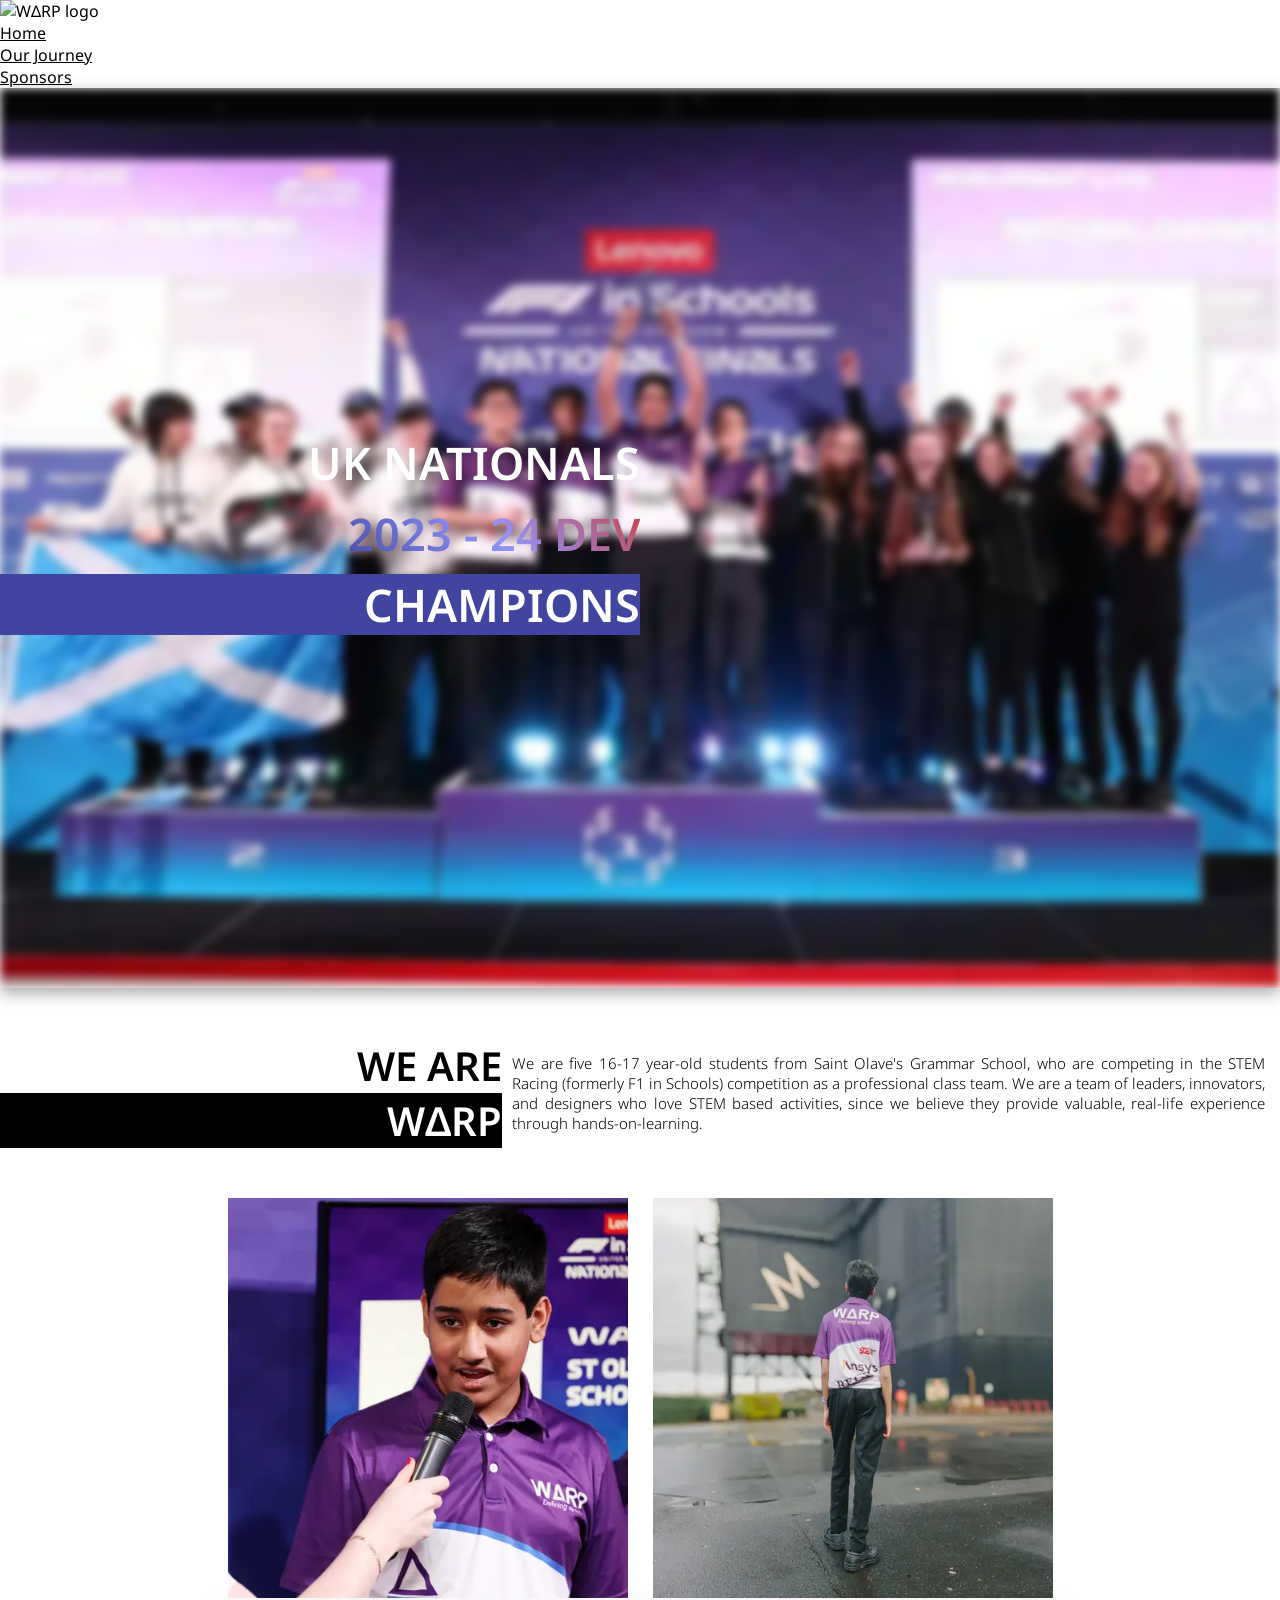
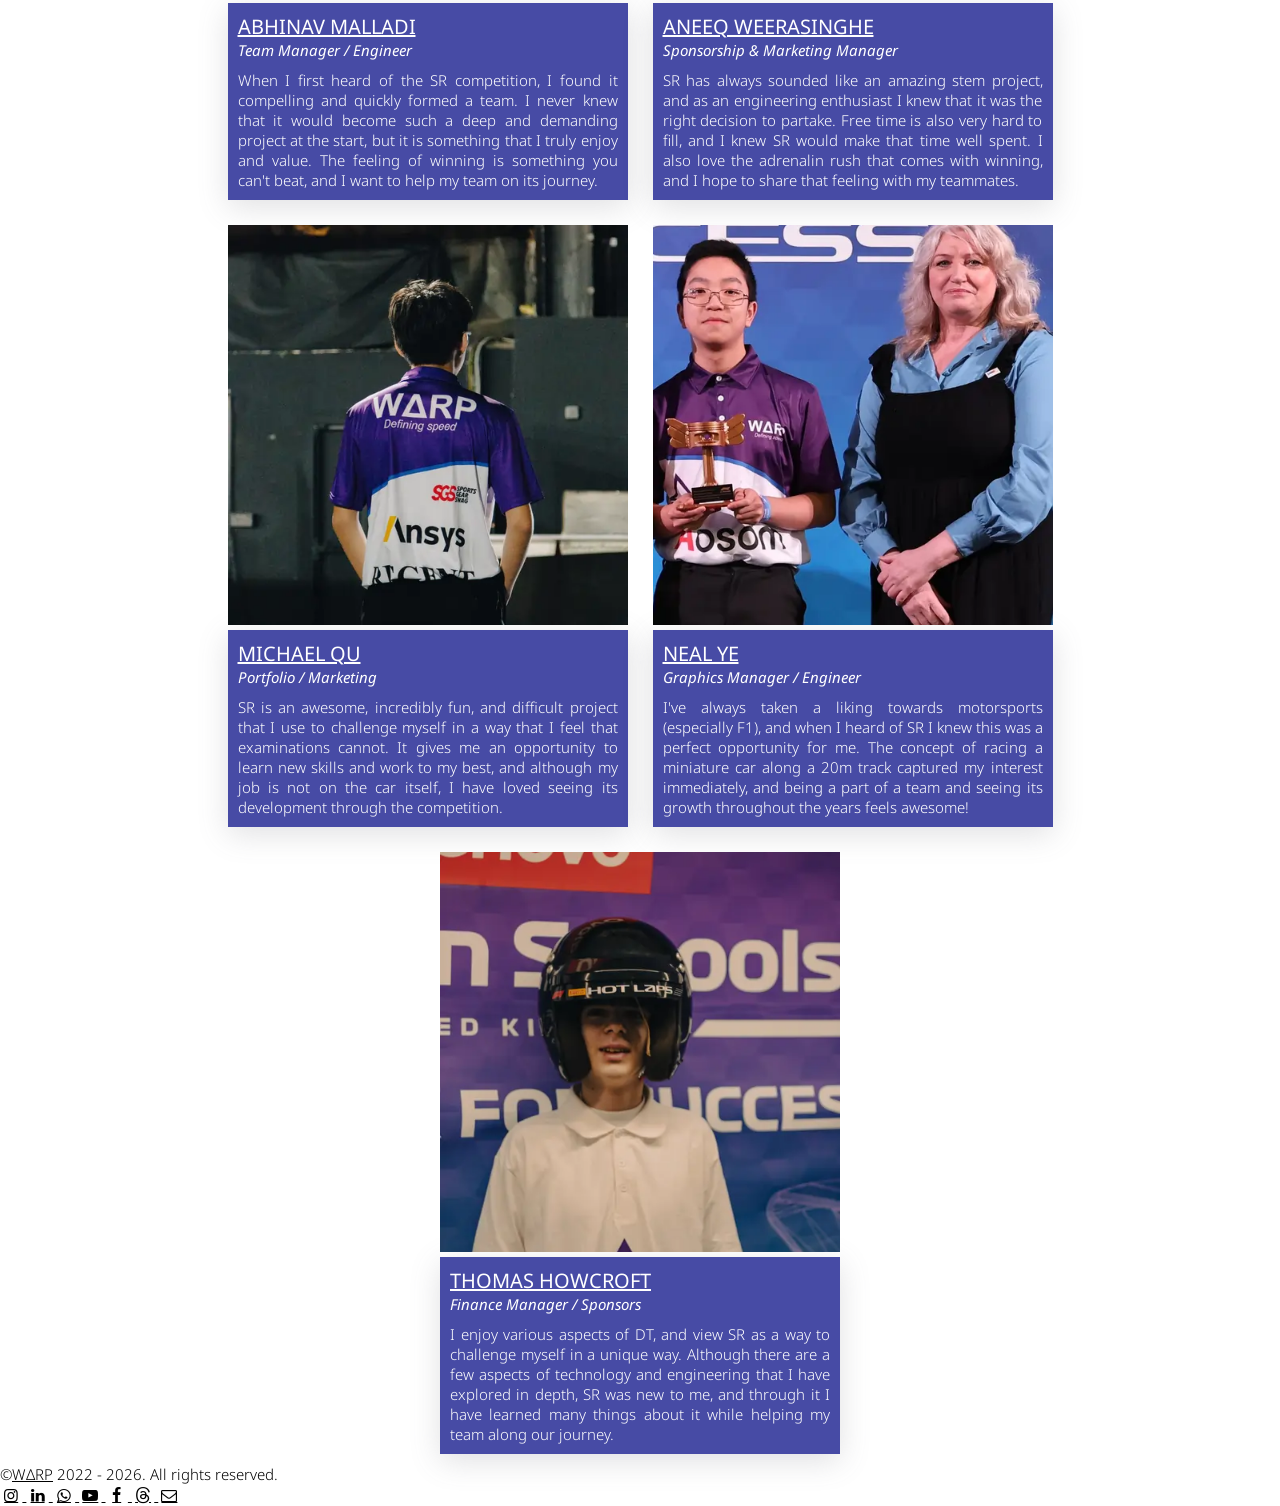
==== our-journey/index.html @ 36b8eda9 "feat: pro class our journey section!" ====
<!DOCTYPE html>

<html lang="en-GB">

<head>
    <meta charset="UTF-8">
    <meta name="viewport" content="initial-scale=1.0">

    <link rel="icon" type="image/svg+xml" href="../assets/img/logo.svg">
    <title>WΔRP | Our Journey</title>

    <link href="../assets/css/global.css" rel="stylesheet">
    <link href="../assets/css/footer.css" rel="stylesheet">
    <link href="../assets/css/modal.css" rel="stylesheet">
    <link href="../assets/css/navbar.css" rel="stylesheet">
    <link href="../assets/css/pages/our-journey.css" rel="stylesheet">

    <script src="../assets/js/global.js"></script>
    <script src="../assets/js/pages/our-journey.js"></script>
    <script defer src="https://cloud.umami.is/script.js"
        data-website-id="34c0f985-73f0-4f79-a58e-33f5daa4d064"></script>
</head>

<body>
    <nav>
        <div id="nav-logo">
            <img src="../assets/img/logo.svg" alt="WΔRP logo">
        </div>

        <ul id="nav-links">
        </ul>
    </nav>

    <div id="title-section" class="cover">
        <div id="cover-text">
            <h1 id="warp">WΔRP</h1>
            <h2 class="gradient-text">Our Journey</h2>
        </div>
    </div>

    <div id="our-cars">
        <div class="car-banner">
            <h3>Entry Class 2022 / 2023 - London North Regionals</h3>
        </div>

        <div class="car">
            <div id="entry-class-car-image" class="car-image"
                style="background-image: url('../assets/img/entry-class-car/1.webp');"></div>

            <div class="car-about">
                <p>
                    This was our first real taste of the competition - and we loved every moment of it. Accel was our
                    Entry Class car, and it allowed us to get the Fastest Car award, and
                    Best Engineered car (for Entry Class). Combined with other high-quality deliverables such as an
                    in-depth portfolio, we also won 1<sup>st</sup> place in Entry Class.
                </p>
            </div>
        </div>

        <div class="car-banner">
            <h3>Dev Class 2023 / 2024 - London South Regionals</h3>
        </div>

        <div class="image-carousel" id="dev-class-2024_london-south-regionals">
            <div class="image-carousel-track">
                <div class="carousel-item">
                    <img src="../assets/img/our-journey/dev-class-2024_london-south-regionals/1-small.webp">
                </div>
            </div>
        </div>


        <div class="car">
            <div id="dev-class-car-image" class="car-image"
                style="background-image: url('../assets/img/dev-class-car/1.webp');"></div>

            <div class="car-about">
                <p>
                    Coming into the competition with the aim of progressing onto the National Finals, we knew we had to
                    step up our game. Velocity was our Dev Class car for Regionals, and with it we won
                    the Research & Development award for all classes, and again got 1<sup>st</sup> overall. This meant
                    for the first time, we were going to the UK Nationals Finals!
                </p>
            </div>
        </div>

        <div class="car-banner">
            <h3>Dev Class 2023 / 2024 - UK National Finals</h3>
        </div>

        <div class="image-carousel" id="dev-class-2024_uk-nationals">
            <div class="image-carousel-track">
                <div class="carousel-item">
                    <img src="../assets/img/our-journey/dev-class-2024_uk-nationals/1-small.webp">
                </div>
            </div>
        </div>

        <div class="car">
            <div id="dev-class-car-image-nats" class="car-image"
                style="background-image: url('../assets/img/dev-class-car/1-nats.webp');"></div>

            <div class="car-about">
                <p>
                    The UK Nationals was a whole new level of competition - and for it, Velocity NF was our car.
                    We won the Research & Development award for Dev class, Fastest Car award for Dev class, Best
                    Engineered Car award for Dev Class, and got 1<sup>st</sup> place overall. This meant we were the UK
                    National Champions for Dev Class!
                </p>
            </div>
        </div>

        <div class="car-banner">
            <h3>Pro Class 2025 / 26 - London South Regionals</h3>
        </div>

        <div class="image-carousel" id="pro-class-2026_london-south-regionals">
            <div class="image-carousel-track">
                <div class="carousel-item">
                    <img src="../assets/img/our-journey/pro-class-2026_london-south-regionals/1-small.webp">
                </div>
            </div>
        </div>

        <div class="car">
            <div id="pro-class-car-image" class="car-image"
                style="background-image: url('../assets/img/pro-class-car/1.webp');"></div>

            <div class="car-about">
                <p>
                    After a year off from the competition to focus on GCSEs, we returned with our Pro Class car - which
                    allowed us to win the Best Engineered Car award for Pro class, and also get nominated for the
                    Research & Development award for all classes. Combined with the Lightning Reaction Time award, and
                    other high quality deliverables which allowed us to win the Team Identity award, we secured
                    1<sup>st</sup> place, continuing our unbeaten legacy, and qualifying us for the UK National Finals
                    once again.
                </p>
            </div>
        </div>
    </div>

    <footer>
        <div id="footer-text">
            <p id="copyright">©<a href="https://github.com/warp-racing/warp-racing.github.io/blob/main/LICENSE.md"
                    data-umami-event="Footer; Copyright" target="_blank">WΔRP</a> 2022 - {current_year}. All rights
                reserved.</p>
        </div>

        <div id="footer-links">
            <a href="https://www.instagram.com/warp_racing" target="_blank" rel="noopener">
                <i class="fontello-icon icon-instagram"></i>
            </a>

            <a href="https://www.linkedin.com/company/warp-racing" target="_blank" rel="noopener">
                <i class="fontello-icon icon-linkedin"></i>
            </a>

            <a href="https://www.whatsapp.com/channel/0029VbBRYAE2P59kigjboH0n" target="_blank" rel="noopener">
                <i class="fontello-icon icon-whatsapp"></i>
            </a>

            <a href="https://www.youtube.com/@warp_racing" target="_blank" rel="noopener">
                <i class="fontello-icon icon-youtube-play"></i>
            </a>

            <a href="https://www.facebook.com/warp.racing" target="_blank" rel="noopener">
                <i class="fontello-icon icon-facebook"></i>
            </a>

            <a href="https://www.threads.net/@warp_racing" target="_blank" rel="noopener">
                <i class="fontello-icon icon-threads"></i>
            </a>

            <a href="mailto:contact@warp-racing.com">
                <i class="fontello-icon icon-mail"></i>
            </a>
        </div>
    </footer>
    <div id="social-modal" class="modal">
        <div class="modal-content">
            <div class="modal-header">
                <h2>Links</h2>
                <button class="close-modal">&times;</button>
            </div>
            <div class="modal-body">
                <div class="social-list">
                    <a class="social-row" href="https://www.instagram.com/warp_racing" target="_blank">
                        <i class="fontello-icon icon-instagram"></i>
                        <span>@warp_racing</span>
                    </a>

                    <a class="social-row" href="https://www.linkedin.com/company/warp-racing" target="_blank">
                        <i class="fontello-icon icon-linkedin"></i>
                        <span>warp-racing</span>
                    </a>

                    <a class="social-row" href="https://www.whatsapp.com/channel/0029VbBRYAE2P59kigjboH0n"
                        target="_blank">
                        <i class="fontello-icon icon-whatsapp"></i>
                        <span>WARP Racing Channel</span>
                    </a>

                    <a class="social-row" href="https://www.youtube.com/@warp_racing" target="_blank">
                        <i class="fontello-icon icon-youtube-play"></i>
                        <span>@warp_racing</span>
                    </a>

                    <a class="social-row" href="https://www.facebook.com/warp.racing" target="_blank">
                        <i class="fontello-icon icon-facebook"></i>
                        <span>warp.racing</span>
                    </a>

                    <a class="social-row" href="https://www.threads.net/@warp_racing" target="_blank">
                        <i class="fontello-icon icon-threads"></i>
                        <span>@warp_racing</span>
                    </a>

                    <a class="social-row" href="mailto:contact@warp-racing.com" target="_blank">
                        <i class="fontello-icon icon-mail"></i>
                        <span>contact@warp-racing.com</span>
                    </a>
                </div>
            </div>
        </div>
    </div>
</body>

</html>
---- assets/css/global.css ----
/* Fonts */

/* noto-sans-300 - greek_latin */
@font-face {
    font-display: swap;
    /* Check https://developer.mozilla.org/en-US/docs/Web/CSS/@font-face/font-display for other options. */
    font-family: 'Noto Sans';
    font-style: normal;
    font-weight: 300;
    src: url('../fonts/noto-sans-v42-greek_latin-300.woff2') format('woff2');
    /* Chrome 36+, Opera 23+, Firefox 39+, Safari 12+, iOS 10+ */
}

/* noto-sans-regular - greek_latin */
@font-face {
    font-display: swap;
    /* Check https://developer.mozilla.org/en-US/docs/Web/CSS/@font-face/font-display for other options. */
    font-family: 'Noto Sans';
    font-style: normal;
    font-weight: 400;
    src: url('../fonts/noto-sans-v42-greek_latin-regular.woff2') format('woff2');
    /* Chrome 36+, Opera 23+, Firefox 39+, Safari 12+, iOS 10+ */
}

/* noto-sans-italic - greek_latin */
@font-face {
    font-display: swap;
    /* Check https://developer.mozilla.org/en-US/docs/Web/CSS/@font-face/font-display for other options. */
    font-family: 'Noto Sans';
    font-style: italic;
    font-weight: 400;
    src: url('../fonts/noto-sans-v42-greek_latin-italic.woff2') format('woff2');
    /* Chrome 36+, Opera 23+, Firefox 39+, Safari 12+, iOS 10+ */
}

/* noto-sans-600 - greek_latin */
@font-face {
    font-display: swap;
    /* Check https://developer.mozilla.org/en-US/docs/Web/CSS/@font-face/font-display for other options. */
    font-family: 'Noto Sans';
    font-style: normal;
    font-weight: 600;
    src: url('../fonts/noto-sans-v42-greek_latin-600.woff2') format('woff2');
    /* Chrome 36+, Opera 23+, Firefox 39+, Safari 12+, iOS 10+ */
}

:root {
    --accent: #9195ff;
    --accent-darker: #474ba5;
    --background-color: #fff;
    --color-accent: #3b3b40;
    --darker-color-accent: #000;
    --opposite-color-accent: #000;

    --navbar-height-mobile: 180px;
}

* {
    box-sizing: border-box;
    color: var(--opposite-color-accent);
    margin: 0px;
    padding: 0px;

    font-family: Noto Sans, sans-serif;
}

body {
    background-color: var(--background-color);
    scroll-behavior: smooth;

    display: flex;
    min-height: 100vh;
    flex-direction: column;
    justify-content: flex-start;
}

h1 {
    overflow-wrap: anywhere;
}

h2 {
    font-size: 40px;
    font-weight: 600;

    overflow-wrap: anywhere;
}

h3 {
    font-size: 20px;
    font-weight: 400;

    overflow-wrap: anywhere;
}

h4 {
    font-size: 15px;
    font-weight: 300;

    overflow-wrap: anywhere;
}

p {
    font-size: 15px;
    font-weight: 300;

    text-align: justify;

    overflow-wrap: anywhere;
}

@media (max-width: 500px) {
    p {
        text-align: left;
    }
}

/* gradient-text */

.gradient-text {
    background: linear-gradient(45deg, var(--accent-darker), var(--accent), #CA4246);
    background-clip: text;

    -webkit-background-clip: text;
    -moz-background-clip: text;
    -webkit-text-fill-color: transparent;
    -moz-text-fill-color: transparent;

    background-size: 100%;
    background-repeat: repeat;
}

/* hover-colour */

.hover-colour {
    background: linear-gradient(to left, #4245A0 50%, #592087 50%) right;
    background-size: 200%;

    transition: .5s ease-out;
}

.hover-colour:hover {
    background-position: left;
}

/* cover */

.cover::before {
    content: "";
    position: absolute;
    left: 0;
    right: 0;
    z-index: -1;

    display: block;
    background-image: url(../../img/covers/index.webp);
    background-size: cover;
    background-position: center;
    width: 100%;
    min-height: 100%;

    -webkit-filter: blur(5px);
    -moz-filter: blur(5px);
    -o-filter: blur(5px);
    -ms-filter: blur(5px);
    filter: blur(5px);
}

.cover {
    box-shadow: 0 5px 15px rgba(0, 0, 0, .35);
    display: flex;
    min-height: 100vh;

    align-items: center;
    justify-content: center;
    text-align: center;

    background-position: 50%;
    background-repeat: no-repeat;
    background-size: cover;
}

.cover #cover-text h1 {
    font-size: 50px
}

.cover #cover-text h1#warp {
    font-size: 100px;
}

.cover #cover-text h2 {
    font-size: 30px;
}

@media (max-width: 1000px) {
    .cover {
        min-height: calc(100vh - var(--navbar-height-mobile));
    }

    .cover #cover-text h1#warp {
        font-size: 50px;
    }
}

/* side-by-side */

.side-by-side {
    display: flex;
    flex-direction: row;
    flex-wrap: wrap;
    justify-content: space-between;
}

.side-by-side .left {
    width: 50%;
}

.side-by-side .right {
    flex: 1;
}

@media (max-width: 1000px) {
    .side-by-side {
        flex-direction: column;
    }

    .side-by-side .left {
        width: 100%;
    }

    .side-by-side .right {
        flex: 1;
    }
}

/* Social Media Icons Font */

@font-face {
    font-family: social-media-icons;
    src: url(../fonts/social-media-icons.woff2) format("woff2");
    font-weight: normal;
    font-style: normal;
}

.fontello-icon {
    font-family: "social-media-icons";
    font-style: normal;
    font-weight: normal;
    speak: never;
    display: inline-block;
    text-decoration: inherit;
    width: 1em;
    margin-right: .2em;
    text-align: center;
    font-variant: normal;
    text-transform: none;
    line-height: 1em;
    margin-left: .2em;
    -webkit-font-smoothing: antialiased;
    -moz-osx-font-smoothing: grayscale;
}

/* Icon classes - Add all the icons from your Fontello set */
.icon-mail:before {
    content: '\e800';
}

.icon-threads:before {
    content: '\e802';
}

.icon-facebook:before {
    content: '\f09a';
}

.icon-linkedin:before {
    content: '\f0e1';
}

.icon-youtube-play:before {
    content: '\f16a';
}

.icon-instagram:before {
    content: '\f16d';
}

.icon-whatsapp:before {
    content: '\f232';
}
---- assets/css/modal.css ----
.modal {
    position: fixed;
    inset: 0;
    background: rgba(0, 0, 0, 0.35);
    /* slightly transparent so blur shows through */
    display: none;
    justify-content: center;
    align-items: center;
    z-index: 9999;

    /* Add blur */
    backdrop-filter: blur(6px) brightness(50%);
    -webkit-backdrop-filter: blur(6px);
    /* for Safari */
}

.modal.open {
    display: flex;
}

.modal-content {
    background: var(--background-color);
    padding: 0;
    border-radius: 14px;
    max-width: 520px;
    width: 92%;
    box-shadow: 0 12px 35px rgba(0, 0, 0, 0.22);
    overflow: hidden;
    animation: fadeIn 0.25s ease-out;
}

/* HEADER */
.modal-header {
    display: flex;
    justify-content: space-between;
    align-items: center;
    padding: 1.3rem 1.6rem 1rem 1.6rem;
    border-bottom: 1px solid var(--color-accent);
}

.modal-header h2 {
    margin: 0;
    font-size: 1.28rem;
    font-weight: 600;
    color: var(--opposite-color-accent);
}

.close-modal {
    background: none;
    border: none;
    font-size: 1.7rem;
    cursor: pointer;
    color: var(--color-accent);
    transition: color 0.2s;
}

.close-modal:hover {
    color: var(--opposite-color-accent);
}

/* BODY */
.modal-body {
    padding: 1.8rem 2rem 2.1rem 2rem;
    color: var(--opposite-color-accent);
}

.social-list {
    display: flex;
    flex-direction: column;
    gap: 1rem;
}

/* Rows */
.social-row {
    display: flex;
    align-items: center;
    gap: 1rem;
    text-decoration: none;
    color: var(--opposite-color-accent);
    font-size: 1.1rem;
    padding: 0.55rem 0.5rem;
    border-radius: 8px;
    transition: background 0.15s;
}

.social-row:hover {
    background: rgba(255, 255, 255, 0.08);
}

/* Icons */
.social-row i {
    font-size: 2.2rem;
    width: 2.2rem;
    text-align: center;
}

.social-row i.fa-envelope,
.social-row i.fas {
    color: var(--color-accent);
}

/* Smooth modal fade */
@keyframes fadeIn {
    from {
        opacity: 0;
        transform: scale(0.97);
    }

    to {
        opacity: 1;
        transform: scale(1);
    }
}
---- assets/css/pages/our-journey.css ----
#title-section::before {
    background-image: url(../../img/covers/our-journey.webp);
    min-height: 500px;
}

#title-section {
    min-height: 500px;
}

#title-section h1 {
    color: white;
}

/* our-cars */

#our-cars .car-banner {
    background-color: var(--accent-darker);
    padding: 10px 0 10px 20px
}

#our-cars .car-banner h3 {
    color: white;
    font-size: 35px;
    text-align: left;
    text-decoration: none
}

#our-cars .car {
    display: flex
}

#our-cars .car .car-image {
    background-position: 50%;
    background-repeat: no-repeat;
    background-size: cover;
    box-shadow: 0 5px 15px rgba(0, 0, 0, .35);
    display: absolute;
    float: left;
    transition: background-image 1s ease-in;
    width: 50%
}

#our-cars .car .car-about {
    float: right;
    height: auto;
    padding: 25px;
    width: 50%;
}

#our-cars .car .car-about p {
    font-size: 17.5px;
    padding: 100px 0px;
}

@media only screen and (max-width:1150px) {
    #our-cars .car-banner {
        padding-left: 0
    }

    #our-cars .car-banner h3 {
        text-align: center;
        width: 100%
    }

    #our-cars .car {
        display: inline
    }

    #our-cars .car .car-image {
        display: block;
        float: none;
        min-height: 250px;
        width: 100%
    }

    #our-cars .car .car-about {
        display: block;
        float: none;
        padding: 15px 10px;
        width: 100%
    }

    #our-cars .car .car-about p {
        padding: 10px 0
    }
}

/* image-carousel */

.image-carousel {
    width: 100%;
    overflow: hidden;
    touch-action: pan-y;
}

.image-carousel-track {
    display: flex;
    width: max-content;
    will-change: transform;
}

.carousel-item {
    flex: 0 0 auto;
}

.carousel-item img {
    height: 300px;
    width: auto;
    display: block;
    user-select: none;
    pointer-events: none;
}

.image-carousel:hover {
    cursor: pointer;
}
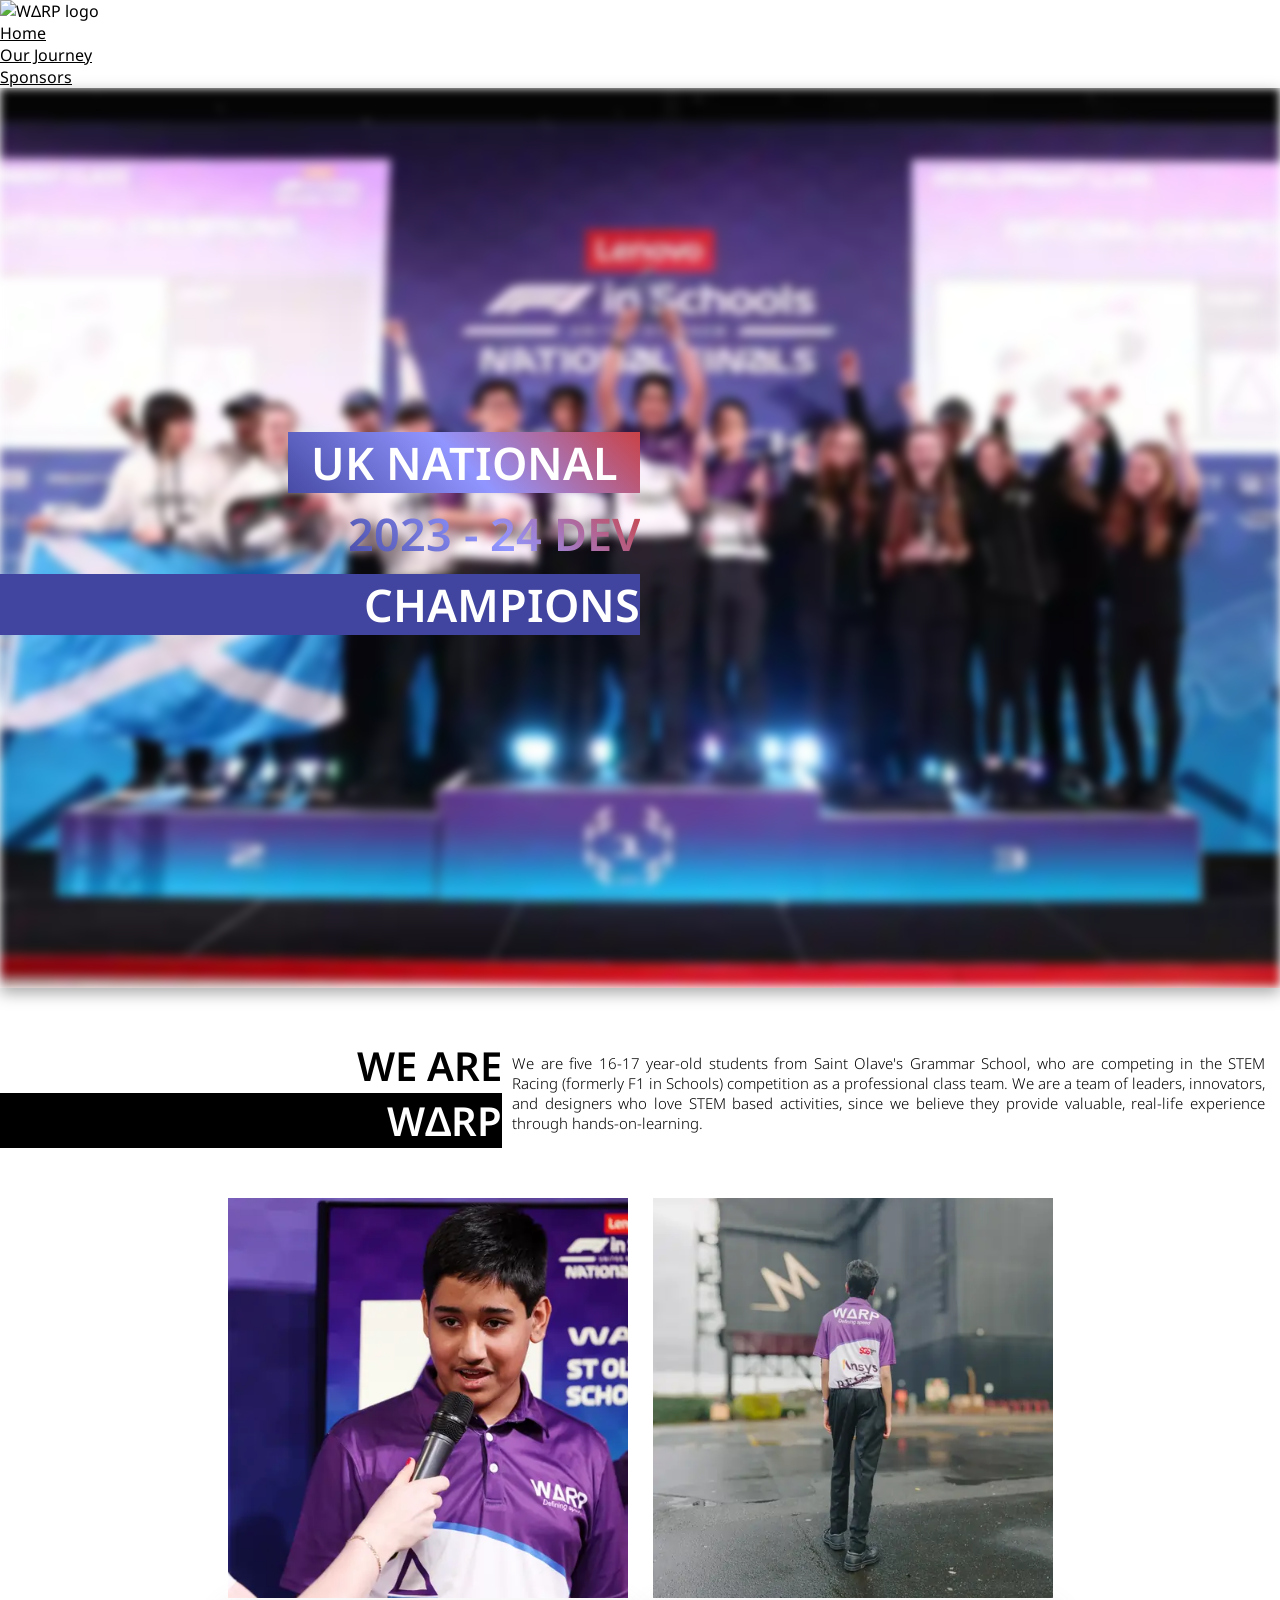
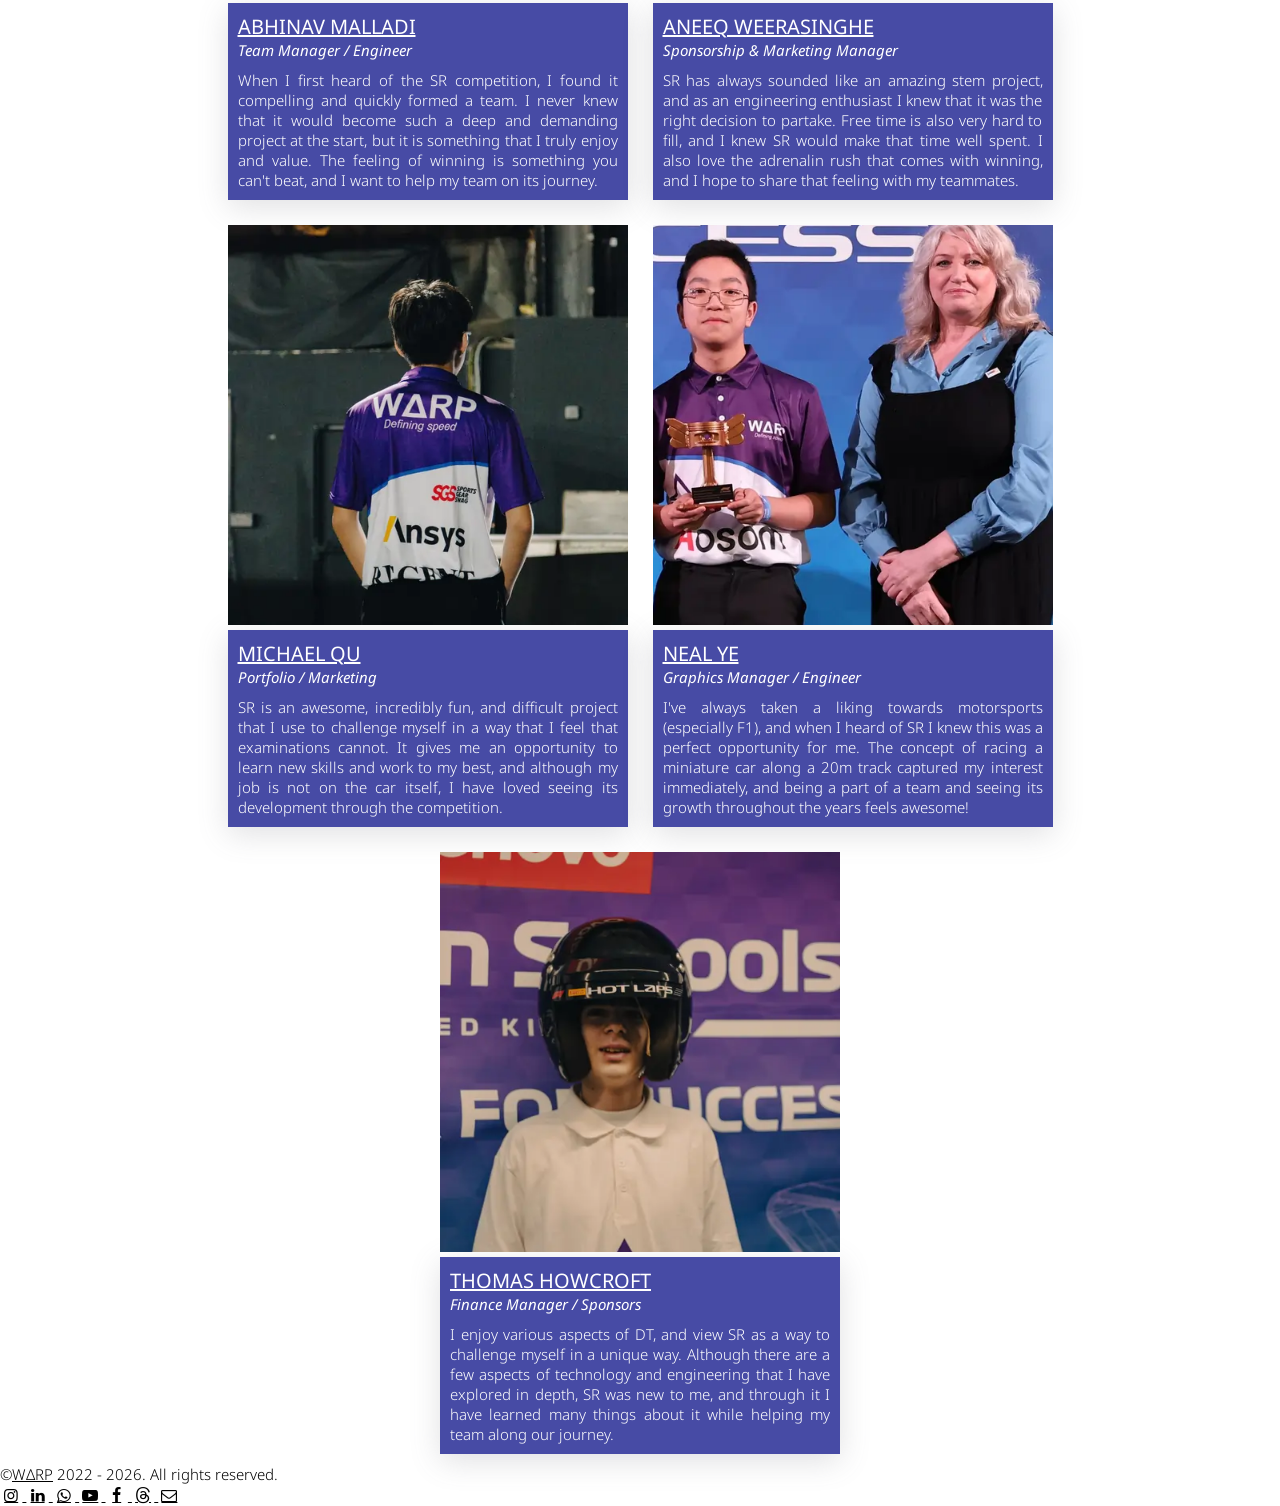
==== commit 84ac2652: "fix: capitalisation" ====
--- a/our-journey/index.html
+++ b/our-journey/index.html
@@ -103,7 +103,7 @@
             <div class="car-about">
                 <p>
                     The UK Nationals was a whole new level of competition - and for it, Velocity NF was our car.
-                    We won the Research & Development award for Dev class, Fastest Car award for Dev class, Best
+                    We won the Research & Development award for Dev Class, Fastest Car award for Dev Class, Best
                     Engineered Car award for Dev Class, and got 1<sup>st</sup> place overall. This meant we were the UK
                     National Champions for Dev Class!
                 </p>
@@ -129,7 +129,7 @@
             <div class="car-about">
                 <p>
                     After a year off from the competition to focus on GCSEs, we returned with our Pro Class car - which
-                    allowed us to win the Best Engineered Car award for Pro class, and also get nominated for the
+                    allowed us to win the Best Engineered Car award for Pro Class, and also get nominated for the
                     Research & Development award for all classes. Combined with the Lightning Reaction Time award, and
                     other high quality deliverables which allowed us to win the Team Identity award, we secured
                     1<sup>st</sup> place, continuing our unbeaten legacy, and qualifying us for the UK National Finals
--- a/assets/css/global.css
+++ b/assets/css/global.css
@@ -116,7 +116,7 @@
 
 /* gradient-text */
 
-.gradient-text {
+.gradient-text-fill {
     background: linear-gradient(45deg, var(--accent-darker), var(--accent), #CA4246);
     background-clip: text;
 
@@ -127,6 +127,15 @@
 
     background-size: 100%;
     background-repeat: repeat;
+}
+
+/* gradient-text */
+
+.gradient-text {
+    background: linear-gradient(45deg, var(--accent-darker), var(--accent), #CA4246);
+    color: var(--background-color);
+
+    padding: 0.25em;
 }
 
 /* hover-colour */
--- a/assets/css/pages/our-journey.css
+++ b/assets/css/pages/our-journey.css
@@ -81,7 +81,8 @@
     }
 
     #our-cars .car .car-about p {
-        padding: 10px 0
+        padding: 10px 0;
+        text-align: center
     }
 }
 
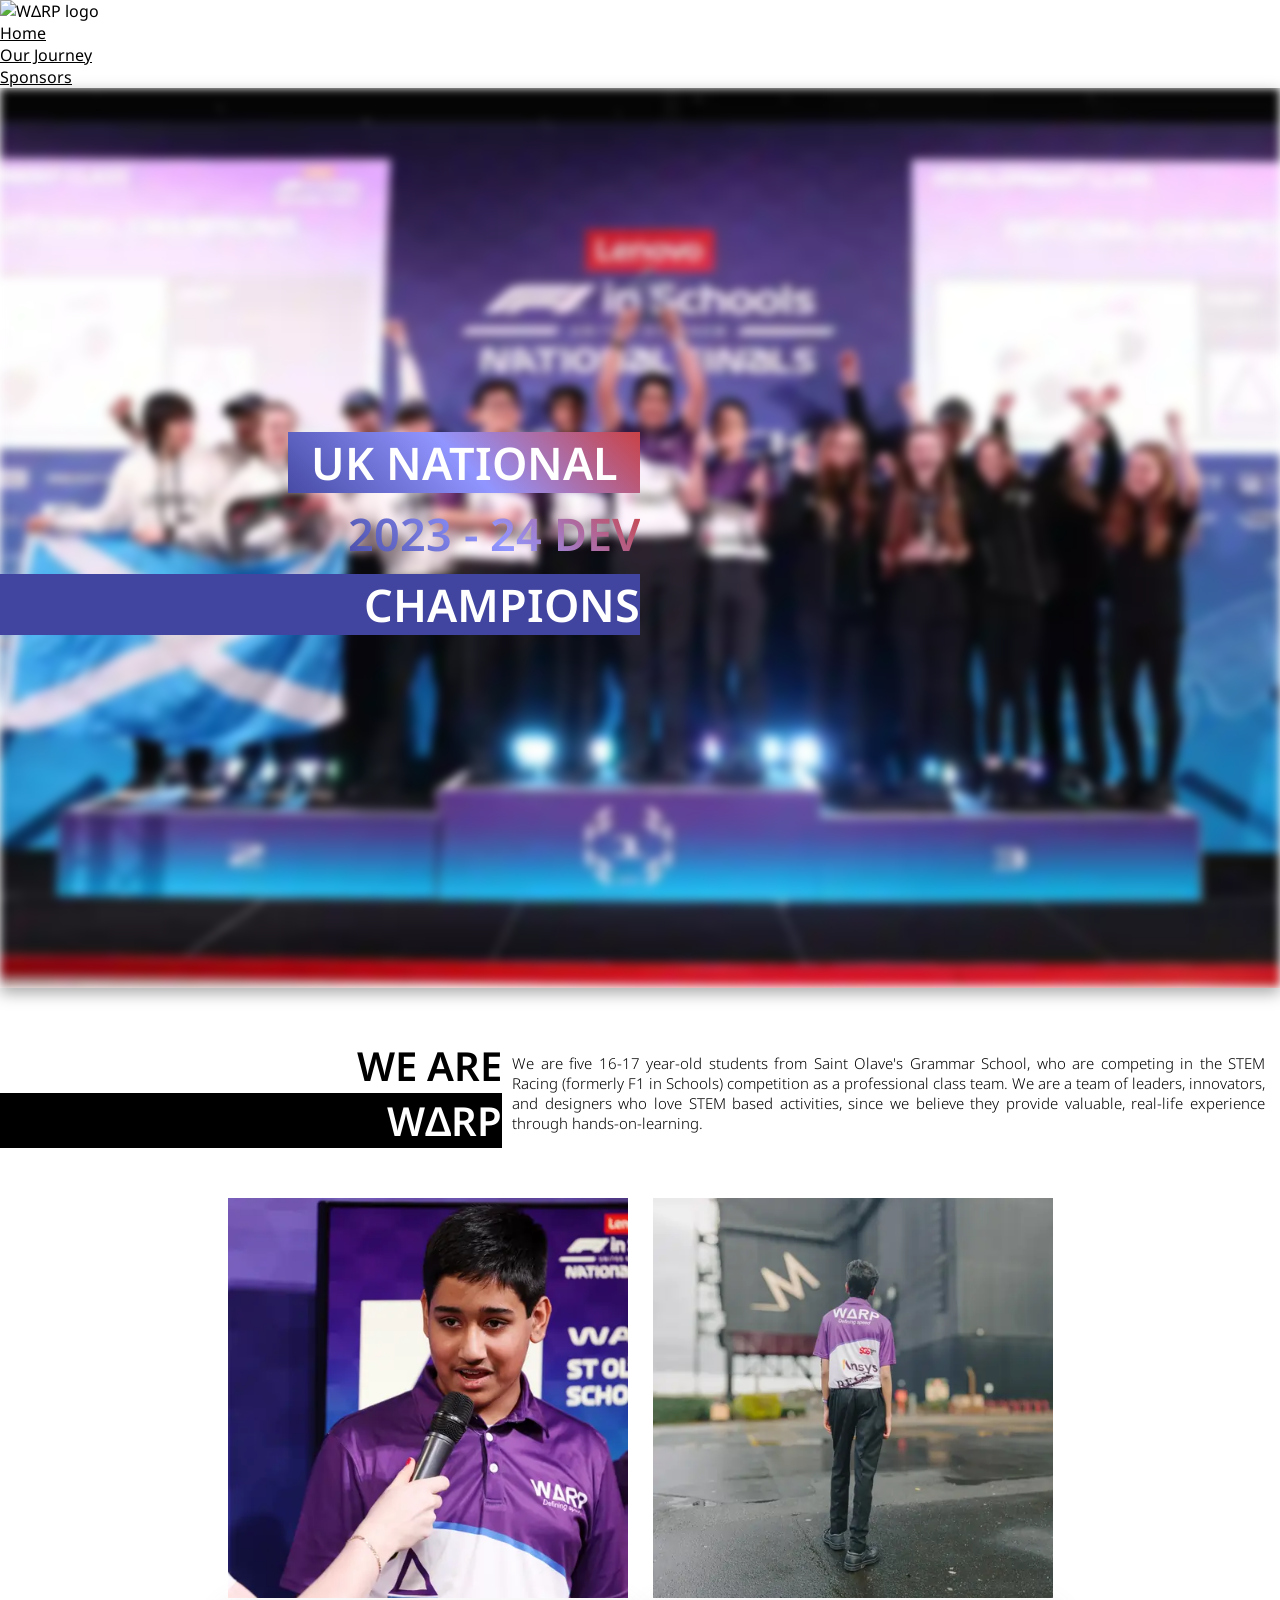
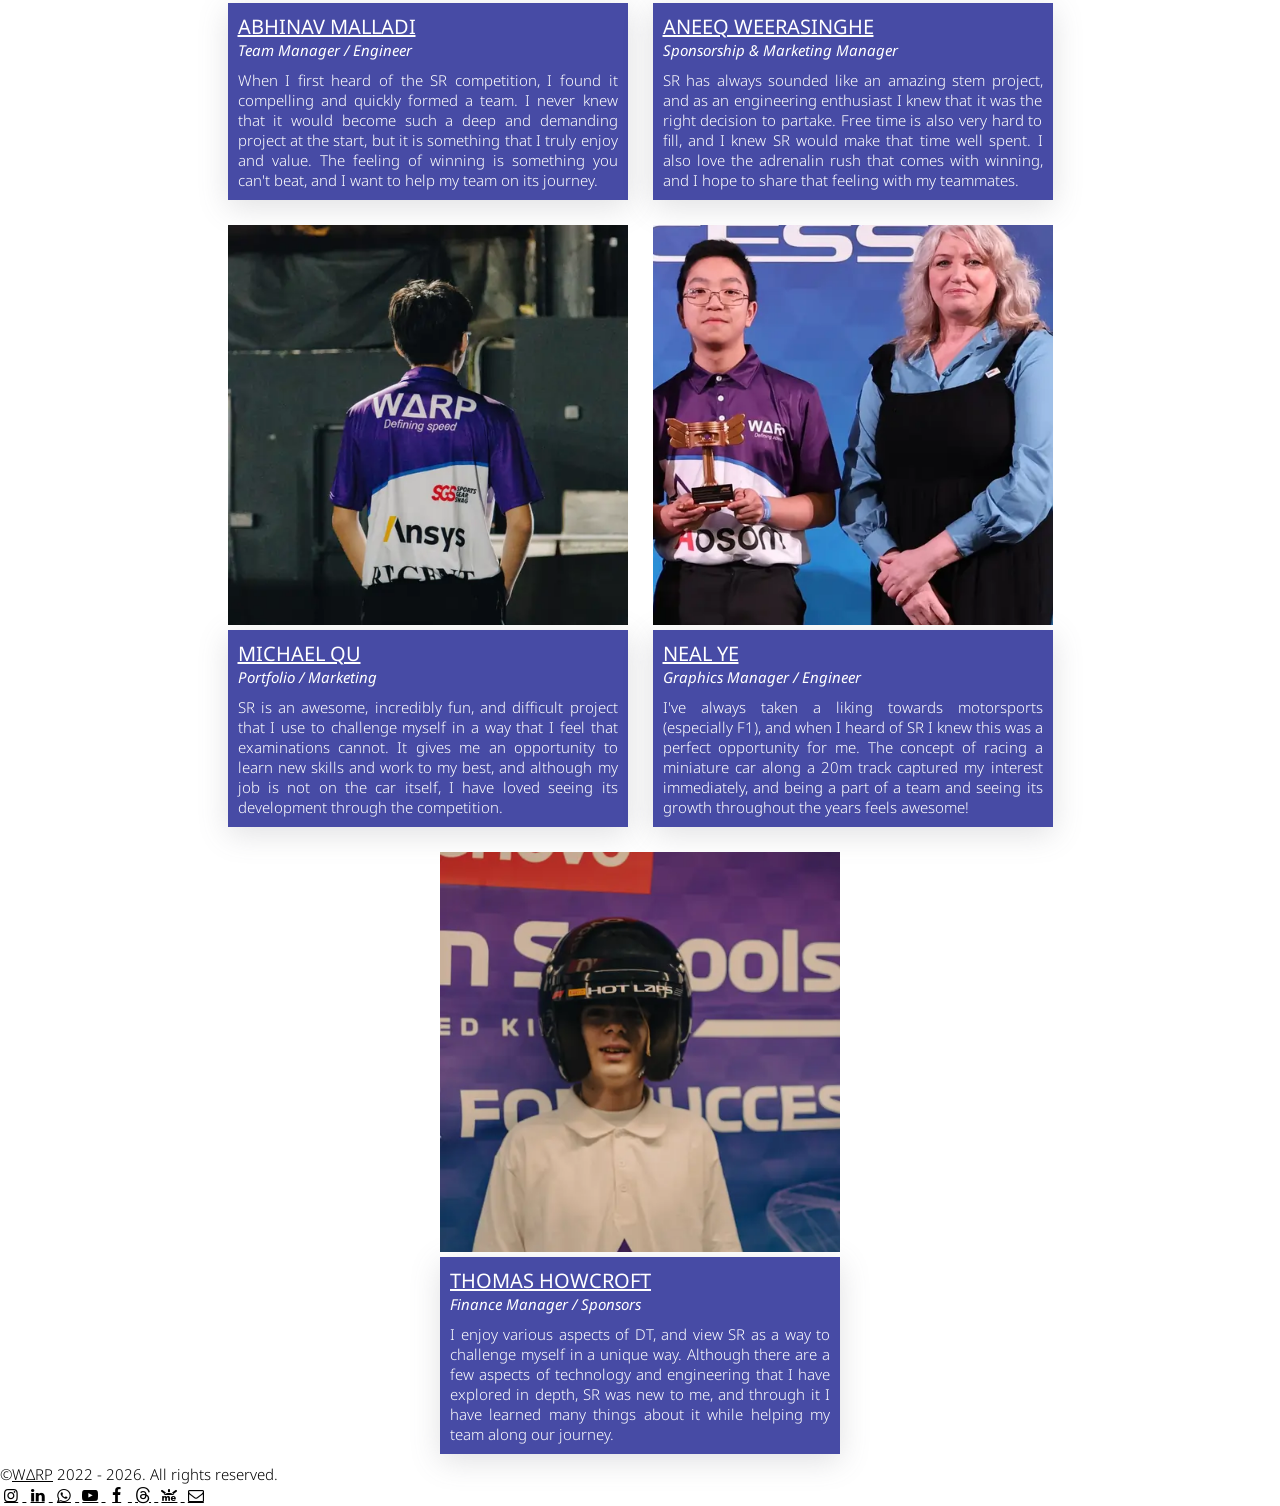
==== commit 3f9e1b22: "feat: add gofundme link to social" ====
--- a/our-journey/index.html
+++ b/our-journey/index.html
@@ -171,6 +171,10 @@
                 <i class="fontello-icon icon-threads"></i>
             </a>
 
+            <a href="https://www.gofundme.com/f/help-warp-get-to-the-uk-national-finals" target="_blank" rel="noopener">
+                <i class="fontello-icon icon-gofundme"></i>
+            </a>
+
             <a href="mailto:contact@warp-racing.com">
                 <i class="fontello-icon icon-mail"></i>
             </a>
@@ -215,6 +219,12 @@
                         <span>@warp_racing</span>
                     </a>
 
+                    <a class="social-row" href="https://www.gofundme.com/f/help-warp-get-to-the-uk-national-finals"
+                        target="_blank">
+                        <i class="fontello-icon icon-gofundme"></i>
+                        <span>Help WARP excel at the UK National Finals!</span>
+                    </a>
+
                     <a class="social-row" href="mailto:contact@warp-racing.com" target="_blank">
                         <i class="fontello-icon icon-mail"></i>
                         <span>contact@warp-racing.com</span>
--- a/assets/css/global.css
+++ b/assets/css/global.css
@@ -273,6 +273,10 @@
     content: '\e800';
 }
 
+.icon-gofundme:before {
+    content: '\e801';
+}
+
 .icon-threads:before {
     content: '\e802';
 }
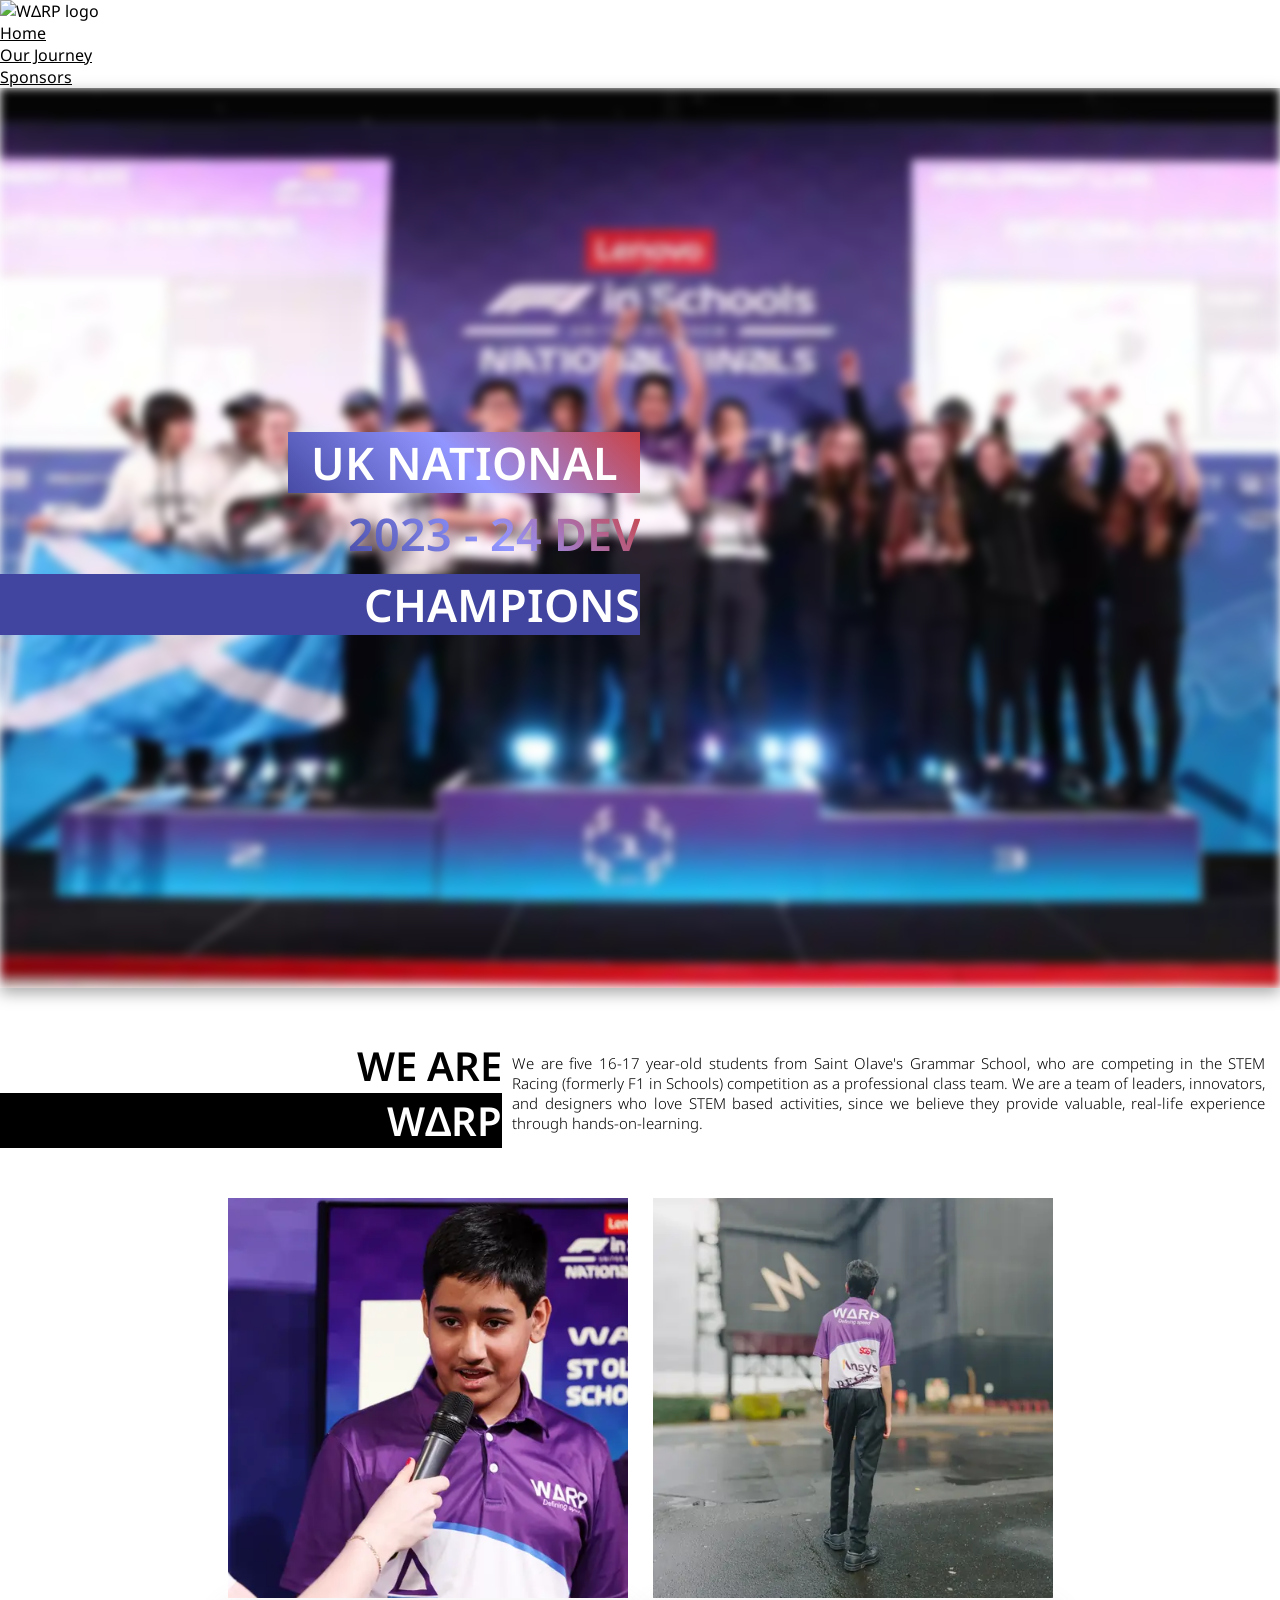
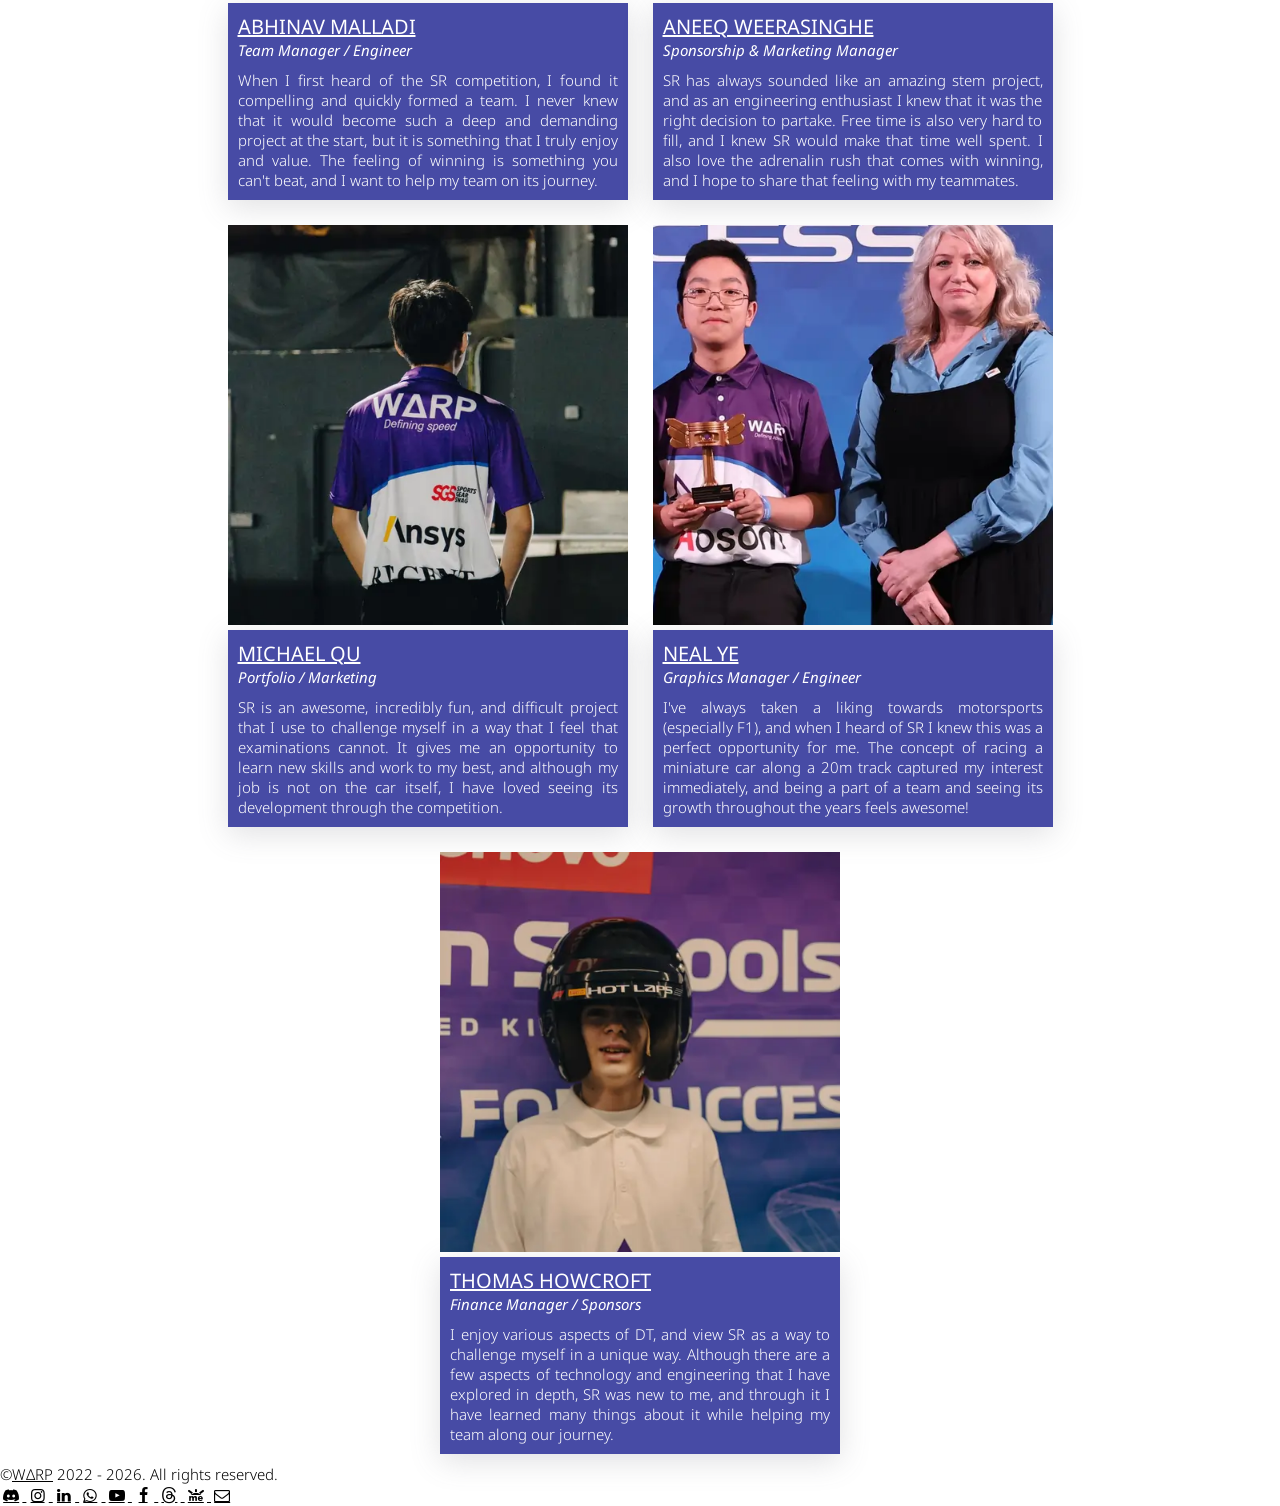
==== commit 7c1332de: "feat: push discord!" ====
--- a/our-journey/index.html
+++ b/our-journey/index.html
@@ -147,6 +147,10 @@
         </div>
 
         <div id="footer-links">
+            <a href="https://discord.gg/5HgHD5j8NF" target="_blank" rel="noopener">
+                <i class="fontello-icon icon-discord"></i>
+            </a>
+
             <a href="https://www.instagram.com/warp_racing" target="_blank" rel="noopener">
                 <i class="fontello-icon icon-instagram"></i>
             </a>
@@ -188,6 +192,11 @@
             </div>
             <div class="modal-body">
                 <div class="social-list">
+                    <a class="social-row" href="https://discord.gg/5HgHD5j8NF" target="_blank">
+                        <i class="fontello-icon icon-discord"></i>
+                        <span>Join the Warp Supporters community!</span>
+                    </a>
+
                     <a class="social-row" href="https://www.instagram.com/warp_racing" target="_blank">
                         <i class="fontello-icon icon-instagram"></i>
                         <span>@warp_racing</span>
--- a/assets/css/global.css
+++ b/assets/css/global.css
@@ -268,7 +268,7 @@
     -moz-osx-font-smoothing: grayscale;
 }
 
-/* Icon classes - Add all the icons from your Fontello set */
+/* Icon classes - Add all the icons from the Fontello set */
 .icon-mail:before {
     content: '\e800';
 }
@@ -279,6 +279,10 @@
 
 .icon-threads:before {
     content: '\e802';
+}
+
+.icon-discord:before {
+    content: "\e803";
 }
 
 .icon-facebook:before {
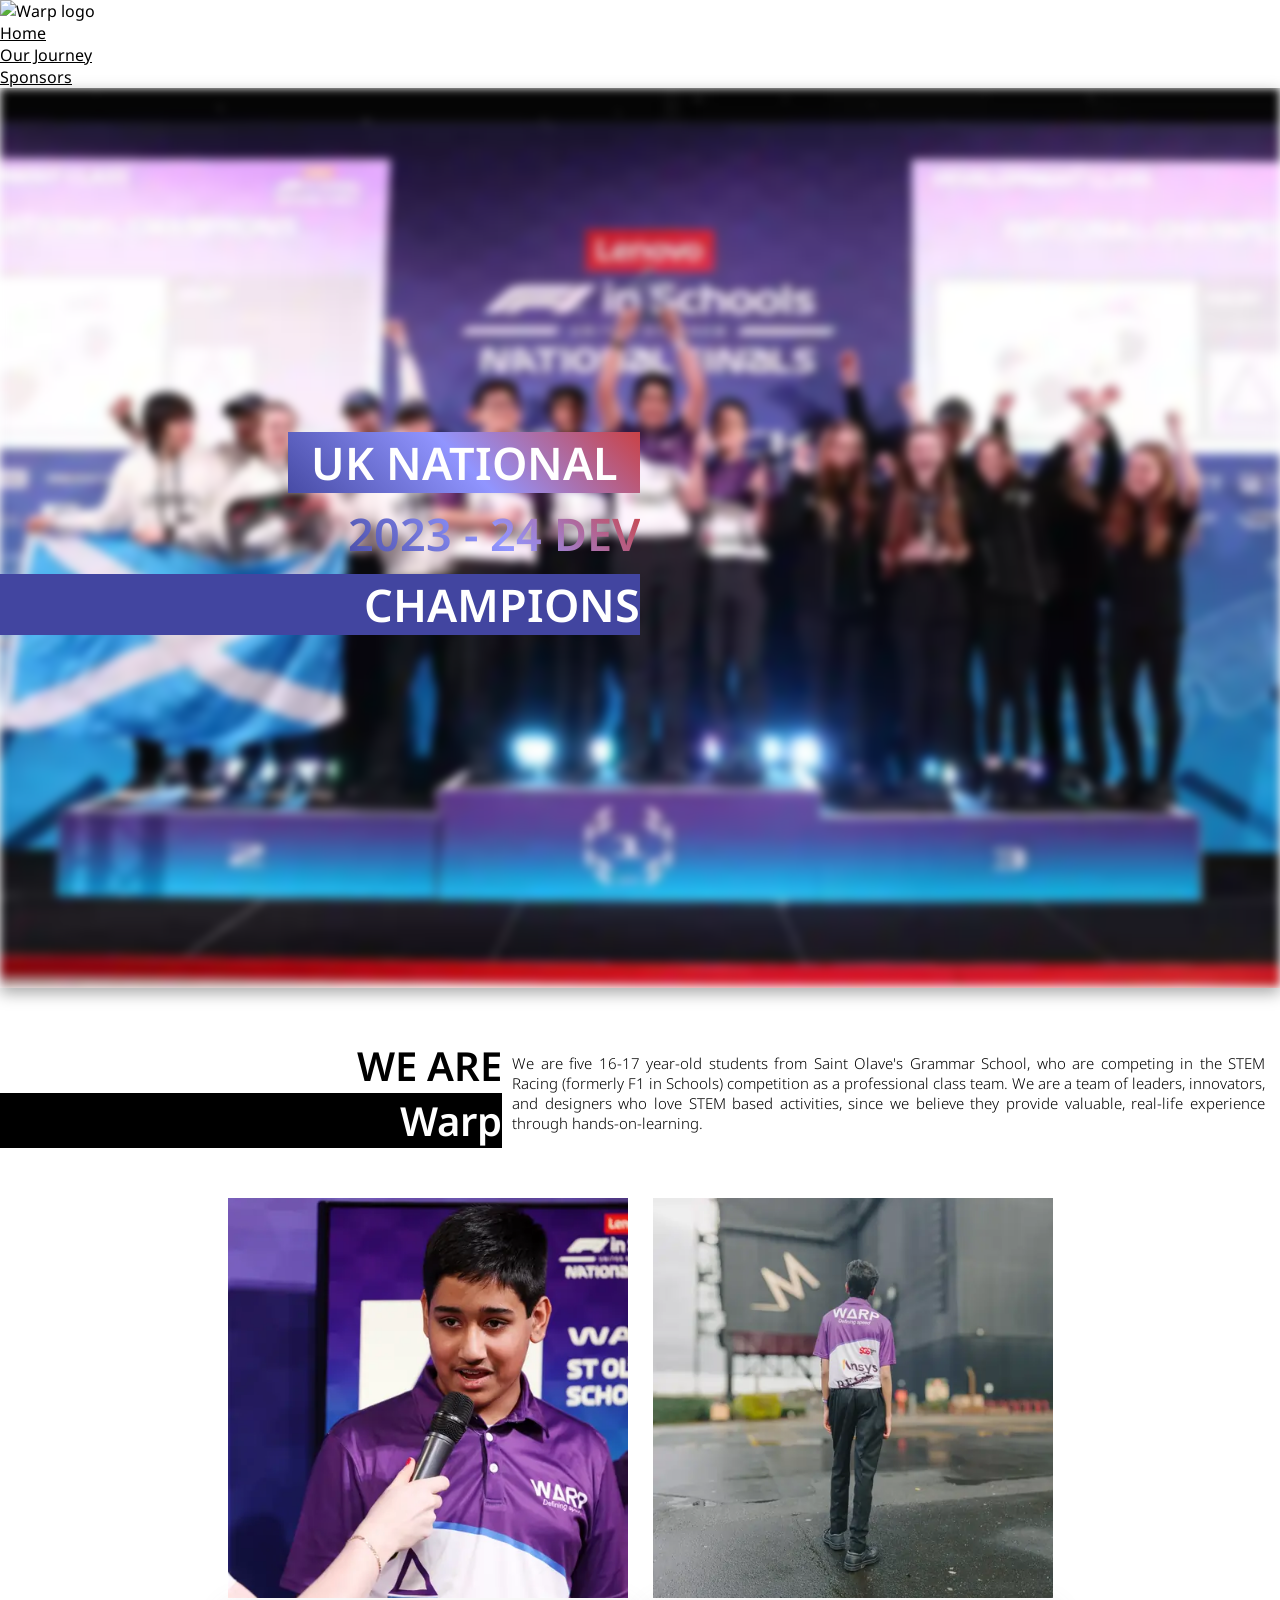
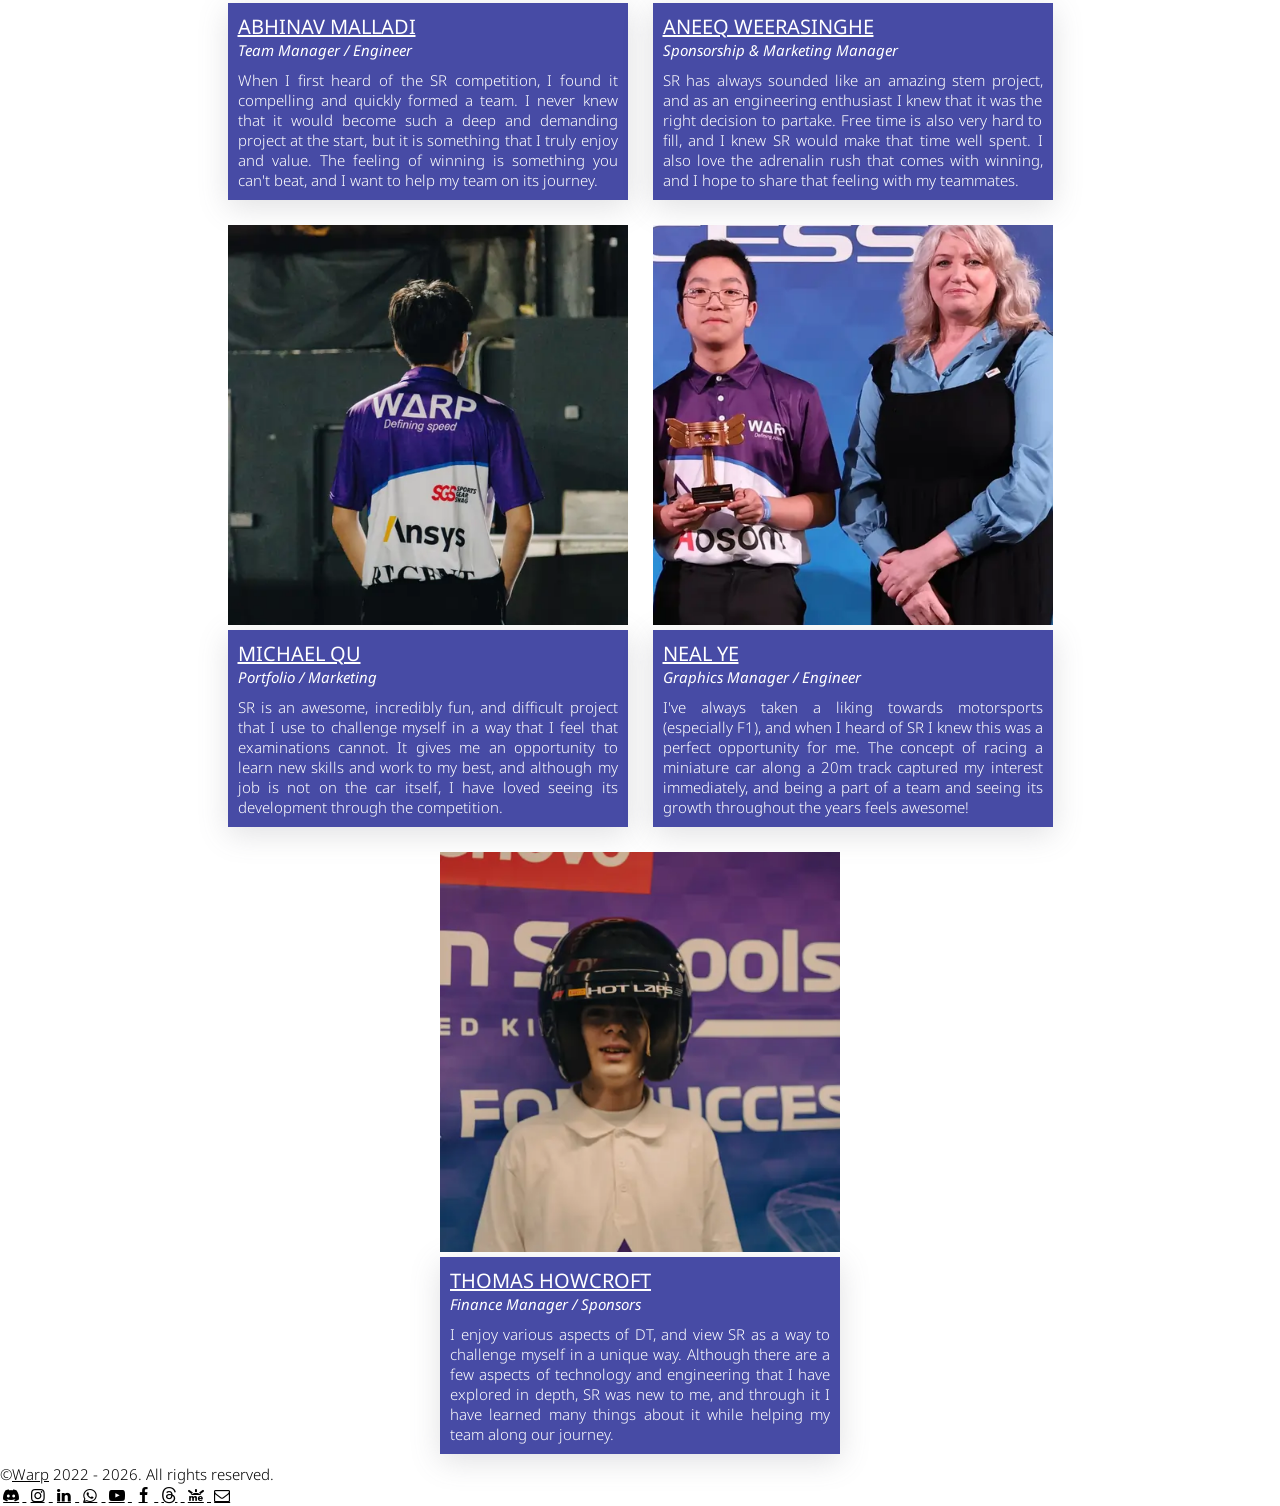
==== commit d2611d0d: "fix: name stylistic choices" ====
--- a/our-journey/index.html
+++ b/our-journey/index.html
@@ -7,7 +7,7 @@
     <meta name="viewport" content="initial-scale=1.0">
 
     <link rel="icon" type="image/svg+xml" href="../assets/img/logo.svg">
-    <title>WΔRP | Our Journey</title>
+    <title>Warp | Our Journey</title>
 
     <link href="../assets/css/global.css" rel="stylesheet">
     <link href="../assets/css/footer.css" rel="stylesheet">
@@ -24,7 +24,7 @@
 <body>
     <nav>
         <div id="nav-logo">
-            <img src="../assets/img/logo.svg" alt="WΔRP logo">
+            <img src="../assets/img/logo.svg" alt="Warp logo">
         </div>
 
         <ul id="nav-links">
@@ -33,7 +33,7 @@
 
     <div id="title-section" class="cover">
         <div id="cover-text">
-            <h1 id="warp">WΔRP</h1>
+            <h1 id="warp">Warp</h1>
             <h2 class="gradient-text">Our Journey</h2>
         </div>
     </div>
@@ -142,7 +142,7 @@
     <footer>
         <div id="footer-text">
             <p id="copyright">©<a href="https://github.com/warp-racing/warp-racing.github.io/blob/main/LICENSE.md"
-                    data-umami-event="Footer; Copyright" target="_blank">WΔRP</a> 2022 - {current_year}. All rights
+                    data-umami-event="Footer; Copyright" target="_blank">Warp</a> 2022 - {current_year}. All rights
                 reserved.</p>
         </div>
 
@@ -210,7 +210,7 @@
                     <a class="social-row" href="https://www.whatsapp.com/channel/0029VbBRYAE2P59kigjboH0n"
                         target="_blank">
                         <i class="fontello-icon icon-whatsapp"></i>
-                        <span>WARP Racing Channel</span>
+                        <span>Warp Racing Channel</span>
                     </a>
 
                     <a class="social-row" href="https://www.youtube.com/@warp_racing" target="_blank">
@@ -231,7 +231,7 @@
                     <a class="social-row" href="https://www.gofundme.com/f/help-warp-get-to-the-uk-national-finals"
                         target="_blank">
                         <i class="fontello-icon icon-gofundme"></i>
-                        <span>Help WARP excel at the UK National Finals!</span>
+                        <span>Help Warp excel at the UK National Finals!</span>
                     </a>
 
                     <a class="social-row" href="mailto:contact@warp-racing.com" target="_blank">
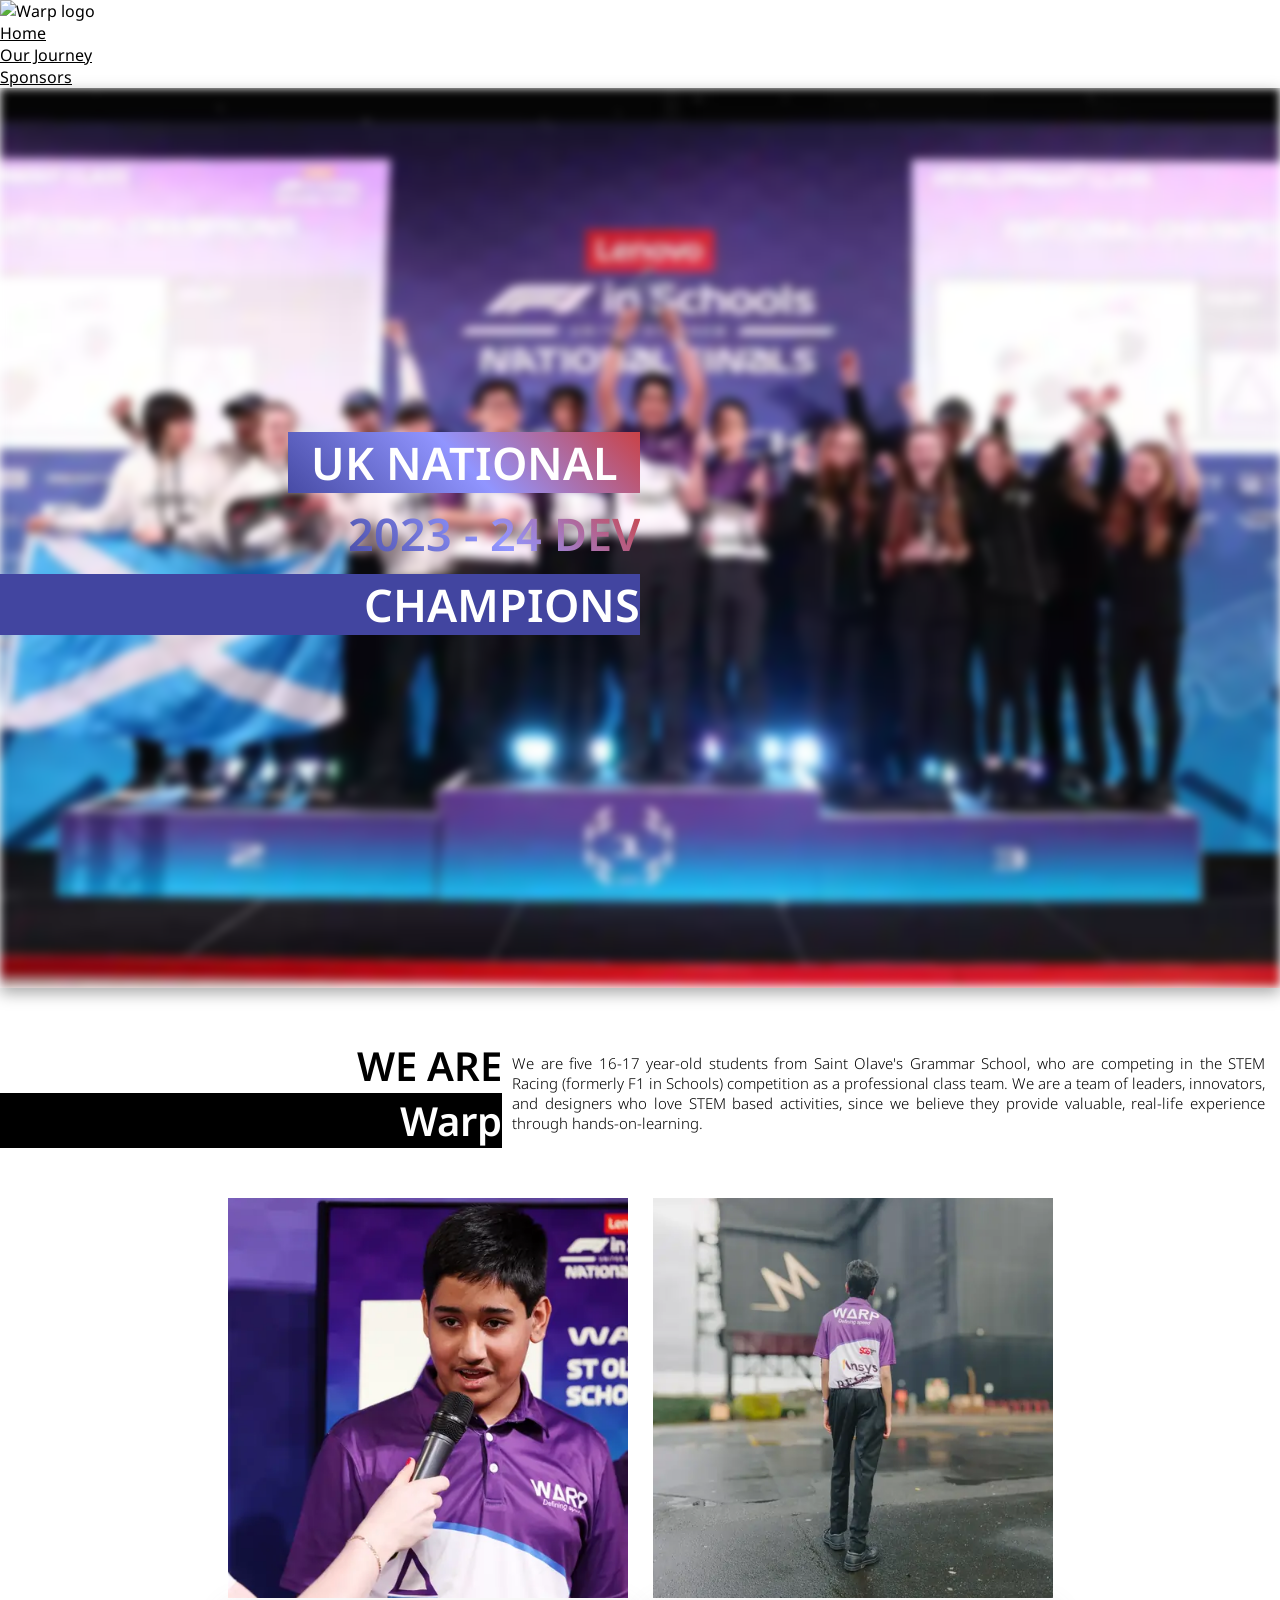
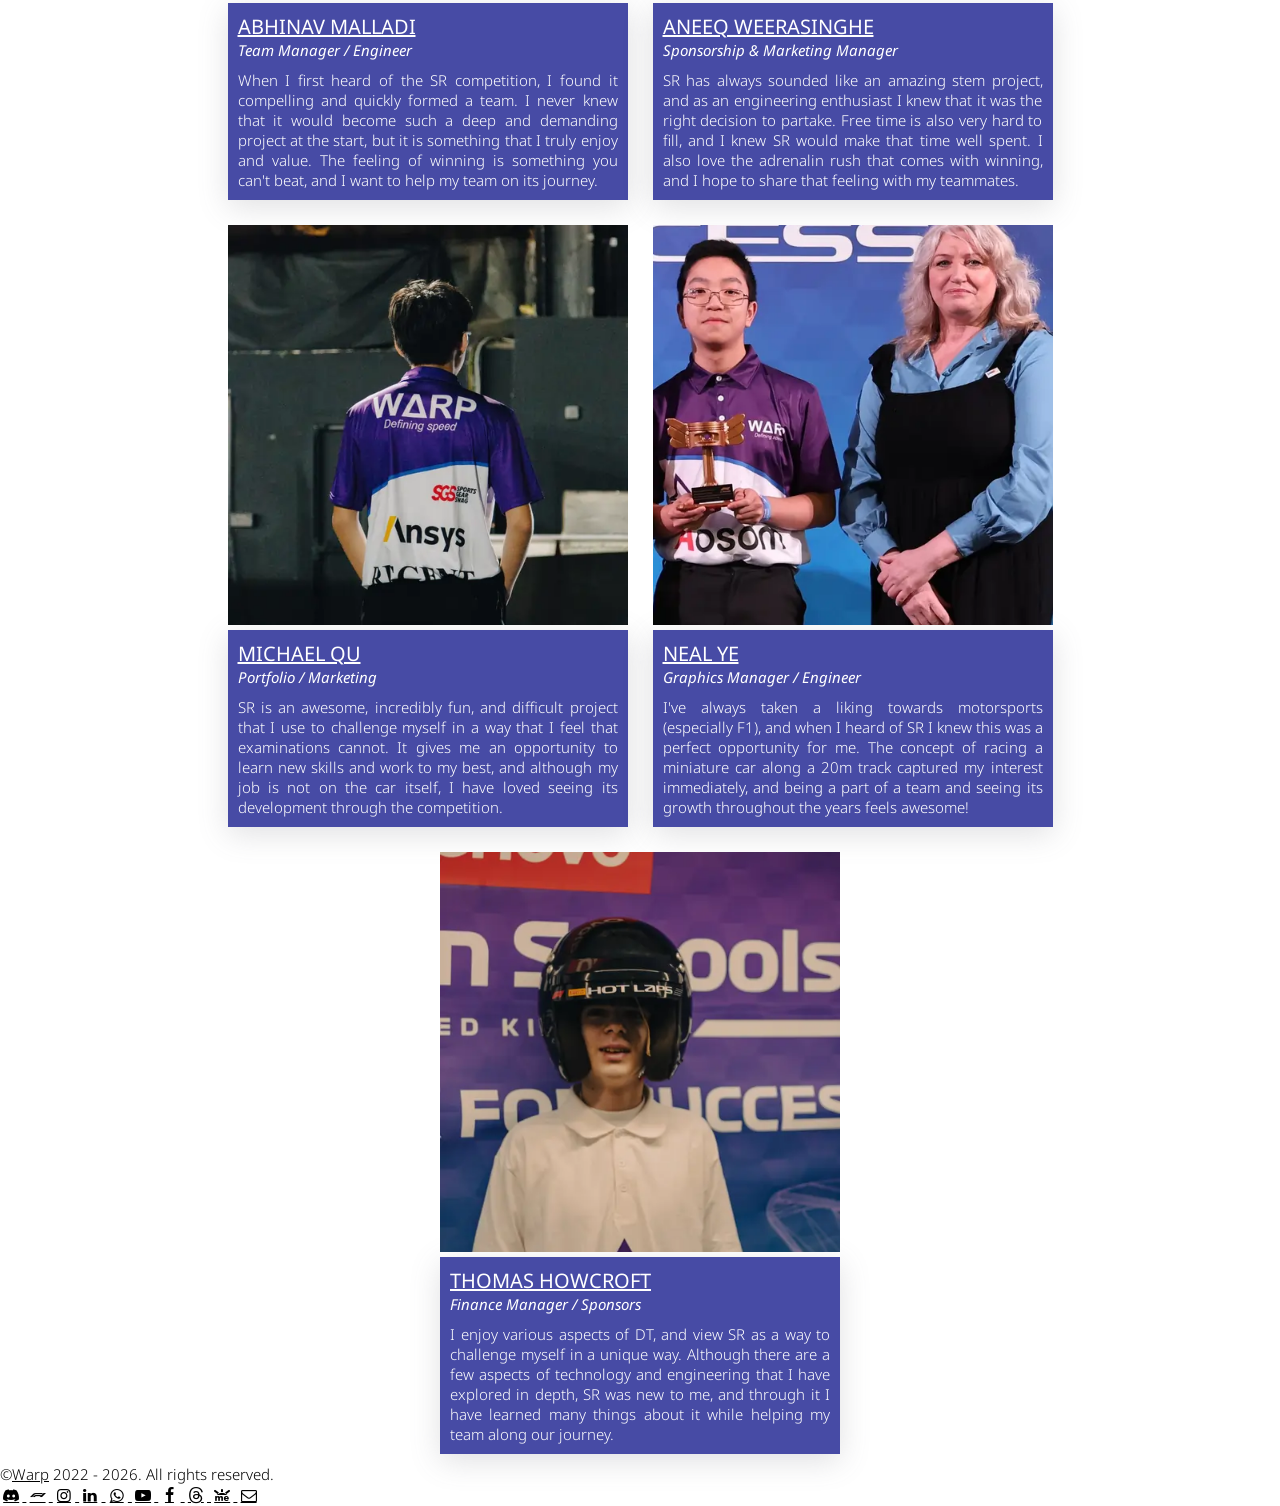
==== commit bd9828ec: "feat: push f1 fantasy links" ====
--- a/our-journey/index.html
+++ b/our-journey/index.html
@@ -147,39 +147,51 @@
         </div>
 
         <div id="footer-links">
-            <a href="https://discord.gg/5HgHD5j8NF" target="_blank" rel="noopener">
+            <a href="https://discord.gg/5HgHD5j8NF" target="_blank" rel="noopener" data-umami-event="Footer; Discord">
                 <i class="fontello-icon icon-discord"></i>
             </a>
 
-            <a href="https://www.instagram.com/warp_racing" target="_blank" rel="noopener">
+            <a href="https://fantasy.formula1.com/en/leagues/join/C2INZZJAV06" target="_blank" rel="noopener"
+                data-umami-event="Footer; F1 Fantasy">
+                <i class="fontello-icon icon-f1"></i>
+            </a>
+
+            <a href="https://www.instagram.com/warp_racing" target="_blank" rel="noopener"
+                data-umami-event="Footer; Instagram">
                 <i class="fontello-icon icon-instagram"></i>
             </a>
 
-            <a href="https://www.linkedin.com/company/warp-racing" target="_blank" rel="noopener">
+            <a href="https://www.linkedin.com/company/warp-racing" target="_blank" rel="noopener"
+                data-umami-event="Footer; LinkedIn">
                 <i class="fontello-icon icon-linkedin"></i>
             </a>
 
-            <a href="https://www.whatsapp.com/channel/0029VbBRYAE2P59kigjboH0n" target="_blank" rel="noopener">
+            <a href="https://www.whatsapp.com/channel/0029VbBRYAE2P59kigjboH0n" target="_blank" rel="noopener"
+                data-umami-event="Footer; WhatsApp">
                 <i class="fontello-icon icon-whatsapp"></i>
             </a>
 
-            <a href="https://www.youtube.com/@warp_racing" target="_blank" rel="noopener">
+            <a href="https://www.youtube.com/@warp_racing" target="_blank" rel="noopener"
+                data-umami-event="Footer; YouTube">
                 <i class="fontello-icon icon-youtube-play"></i>
             </a>
 
-            <a href="https://www.facebook.com/warp.racing" target="_blank" rel="noopener">
+            <a href="https://www.facebook.com/warp.racing" target="_blank" rel="noopener"
+                data-umami-event="Footer; Facebook">
                 <i class="fontello-icon icon-facebook"></i>
             </a>
 
-            <a href="https://www.threads.net/@warp_racing" target="_blank" rel="noopener">
+            <a href="https://www.threads.net/@warp_racing" target="_blank" rel="noopener"
+                data-umami-event="Footer; Threads">
                 <i class="fontello-icon icon-threads"></i>
             </a>
 
-            <a href="https://www.gofundme.com/f/help-warp-get-to-the-uk-national-finals" target="_blank" rel="noopener">
+            <a href="https://www.gofundme.com/f/help-warp-get-to-the-uk-national-finals" target="_blank" rel="noopener"
+                data-umami-event="Footer; GoFundMe">
                 <i class="fontello-icon icon-gofundme"></i>
             </a>
 
-            <a href="mailto:contact@warp-racing.com">
+            <a href="mailto:contact@warp-racing.com" data-umami-event="Footer; Email">
                 <i class="fontello-icon icon-mail"></i>
             </a>
         </div>
@@ -192,49 +204,62 @@
             </div>
             <div class="modal-body">
                 <div class="social-list">
-                    <a class="social-row" href="https://discord.gg/5HgHD5j8NF" target="_blank">
+                    <a class="social-row" href="https://discord.gg/5HgHD5j8NF" target="_blank"
+                        data-umami-event="Modal; Discord">
                         <i class="fontello-icon icon-discord"></i>
                         <span>Join the Warp Supporters community!</span>
                     </a>
 
-                    <a class="social-row" href="https://www.instagram.com/warp_racing" target="_blank">
+                    <a class="social-row href=" https://fantasy.formula1.com/en/leagues/join/C2INZZJAV06"
+                        target="_blank" data-umami-event="Modal; F1 Fantasy">
+                        <i class="fontello-icon icon-f1"></i>
+                        <span>Join our F1 Fantasy League, and win prizes (subject to conditions)!</span>
+                    </a>
+
+                    <a class="social-row" href="https://www.instagram.com/warp_racing" target="_blank"
+                        data-umami-event="Modal; Instagram">
                         <i class="fontello-icon icon-instagram"></i>
                         <span>@warp_racing</span>
                     </a>
 
-                    <a class="social-row" href="https://www.linkedin.com/company/warp-racing" target="_blank">
+                    <a class="social-row" href="https://www.linkedin.com/company/warp-racing" target="_blank"
+                        data-umami-event="Modal; LinkedIn">
                         <i class="fontello-icon icon-linkedin"></i>
                         <span>warp-racing</span>
                     </a>
 
                     <a class="social-row" href="https://www.whatsapp.com/channel/0029VbBRYAE2P59kigjboH0n"
-                        target="_blank">
+                        target="_blank" data-umami-event="Modal; WhatsApp">
                         <i class="fontello-icon icon-whatsapp"></i>
                         <span>Warp Racing Channel</span>
                     </a>
 
-                    <a class="social-row" href="https://www.youtube.com/@warp_racing" target="_blank">
+                    <a class="social-row" href="https://www.youtube.com/@warp_racing" target="_blank"
+                        data-umami-event="Modal; YouTube">
                         <i class="fontello-icon icon-youtube-play"></i>
                         <span>@warp_racing</span>
                     </a>
 
-                    <a class="social-row" href="https://www.facebook.com/warp.racing" target="_blank">
+                    <a class="social-row" href="https://www.facebook.com/warp.racing" target="_blank"
+                        data-umami-event="Modal; Facebook">
                         <i class="fontello-icon icon-facebook"></i>
                         <span>warp.racing</span>
                     </a>
 
-                    <a class="social-row" href="https://www.threads.net/@warp_racing" target="_blank">
+                    <a class="social-row" href="https://www.threads.net/@warp_racing" target="_blank"
+                        data-umami-event="Modal; Threads">
                         <i class="fontello-icon icon-threads"></i>
                         <span>@warp_racing</span>
                     </a>
 
                     <a class="social-row" href="https://www.gofundme.com/f/help-warp-get-to-the-uk-national-finals"
-                        target="_blank">
+                        target="_blank" data-umami-event="Modal; GoFundMe">
                         <i class="fontello-icon icon-gofundme"></i>
                         <span>Help Warp excel at the UK National Finals!</span>
                     </a>
 
-                    <a class="social-row" href="mailto:contact@warp-racing.com" target="_blank">
+                    <a class="social-row" href="mailto:contact@warp-racing.com" target="_blank"
+                        data-umami-event="Modal; Email">
                         <i class="fontello-icon icon-mail"></i>
                         <span>contact@warp-racing.com</span>
                     </a>
--- a/assets/css/global.css
+++ b/assets/css/global.css
@@ -285,6 +285,10 @@
     content: "\e803";
 }
 
+.icon-f1:before {
+    content: '\e804';
+}
+
 .icon-facebook:before {
     content: '\f09a';
 }
